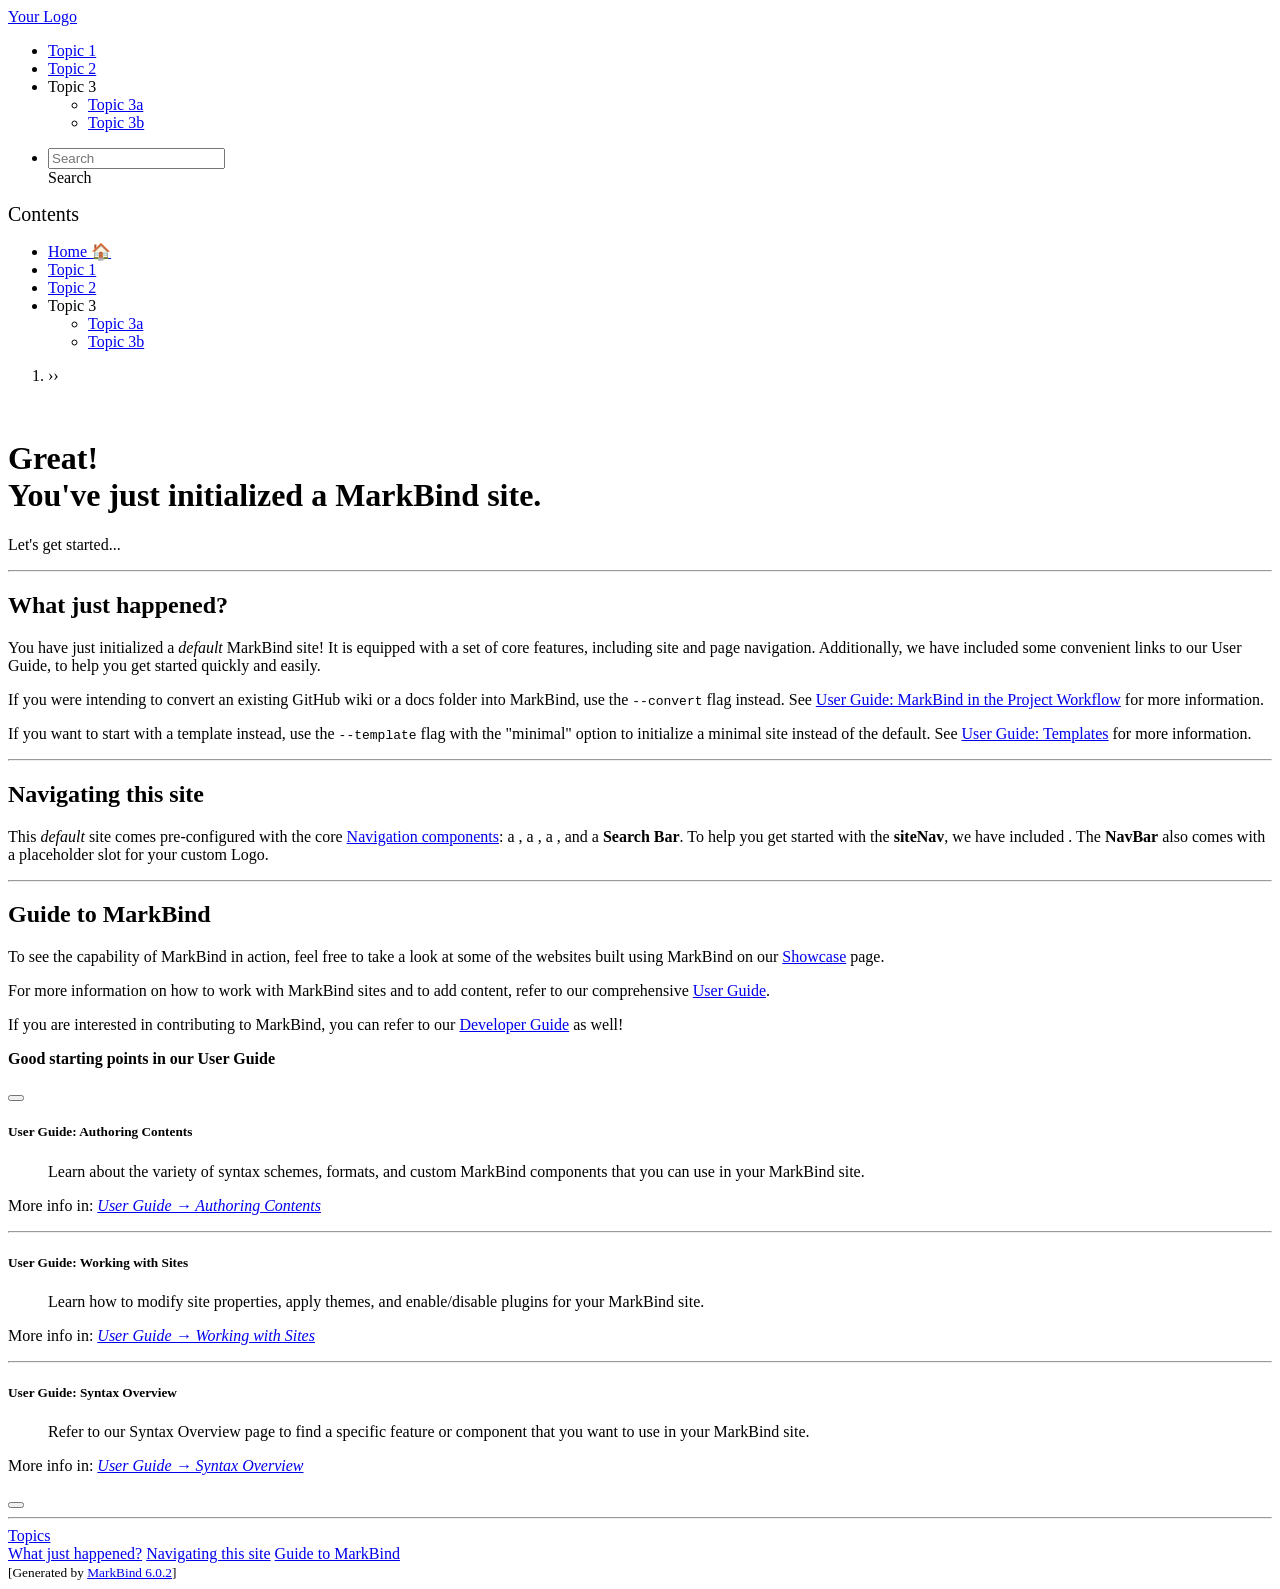
==== index.html @ 04b75c18 "deploy: e89b0d0de9b109790d61ea509da270333fc0ad76" ====
<!DOCTYPE html>
<html>
<head>
    <meta charset="utf-8">
    <meta http-equiv="X-UA-Compatible" content="IE=edge">
    <meta name="generator" content="MarkBind 6.0.2">
    <meta name="viewport" content="width=device-width, initial-scale=1"><title>Home Page</title> <link rel="stylesheet" href="/CS3227-2610-MP2/markbind/css/bootstrap.min.css"> <link rel="stylesheet" href="/CS3227-2610-MP2/markbind/fontawesome/css/all.min.css"> <link rel="stylesheet" href="/CS3227-2610-MP2/markbind/glyphicons/css/bootstrap-glyphicons.min.css"><link rel="stylesheet" href="/CS3227-2610-MP2/markbind/css/codeblock-dark.min.css"><link rel="stylesheet" href="/CS3227-2610-MP2/markbind/css/markbind.min.css"><link rel="stylesheet" href="/CS3227-2610-MP2/plugins/markbind-plugin-anchors/markbind-plugin-anchors.css"><link rel="stylesheet" href="/CS3227-2610-MP2/plugins/markbind-plugin-tree/markbind-plugin-tree.css">
    
  <link rel="stylesheet" href="/CS3227-2610-MP2/stylesheets/main.css">
</head>
<script>
  const baseUrl = '/CS3227-2610-MP2'
</script>
<body  data-bs-spy="scroll" data-bs-target="#mb-page-nav" data-bs-offset="100" >
<div id="app"><!--[--><header sticky><div data-v-2dc82f13><nav class="navbar navbar-expand-md d-print-none navbar-dark bg-dark" data-v-2dc82f13><div class="container-fluid" data-v-2dc82f13><div class="navbar-left" data-v-2dc82f13><!--[--><a href="/CS3227-2610-MP2/index.html" title="Home" class="navbar-brand">Your Logo</a><!--]--></div><div class="navbar-default" data-v-2dc82f13><ul class="navbar-nav me-auto mt-2 mt-lg-0" data-v-2dc82f13><!--[--> <li><a href="/CS3227-2610-MP2/contents/topic1.html" class="nav-link">Topic 1</a></li> <li><a href="/CS3227-2610-MP2/contents/topic2.html" class="nav-link">Topic 2</a></li> <li class="dropdown nav-link" data-v-154e37d3><!--[--><a role="button" class="dropdown-toggle nav-link" data-bs-toggle="dropdown" data-v-154e37d3><!--[-->Topic 3<!--]--><span data-v-154e37d3></span></a><!--]--><!--[--><ul class="dropdown-menu" data-v-154e37d3><!--[--> <li><a href="/CS3227-2610-MP2/contents/topic3a.html" class="dropdown-item">Topic 3a</a></li> <li><a href="/CS3227-2610-MP2/contents/topic3b.html" class="dropdown-item">Topic 3b</a></li><!--]--></ul><!--]--></li> <!--]--></ul></div><ul class="navbar-nav navbar-right" data-v-2dc82f13><!--[--><li><form class="navbar-form"><div style="position:relative;" class="dropdown" data-v-00e26d0a><!--[--><input value="" data-bs-toggle="dropdown" type="text" class="form-control" placeholder="Search" autocomplete="off" data-v-00e26d0a><div class="form-control placeholder-div-hidden" data-v-00e26d0a>Search</div><!--]--><ul class="dropdown-menu search-dropdown-menu dropdown-menu-hidden dropdown-menu-end" data-v-00e26d0a><!--[--><!--]--></ul></div></form></li><!--]--></ul></div></nav><div style="display:none;" class="lower-navbar-container" data-v-2dc82f13><!--[--><!----><!----><!--]--></div></div></header> <div id="flex-body"><nav id="site-nav" data-v-6b1b63d2><!--[--><div class="site-nav-top"><div class="fw-bold mb-2" style="font-size:1.25rem;">Contents</div></div> <div class="nav-component slim-scroll"><div class="site-nav-root"><!--[--><ul class="site-nav-list site-nav-list-root" data-v-6b1b63d2><!--[--><li><div class="site-nav-default-list-item site-nav-list-item-0" onclick="handleSiteNavClick(this)"><a href="/CS3227-2610-MP2/index.html">Home 🏠</a></div></li> <li><div class="site-nav-default-list-item site-nav-list-item-0" onclick="handleSiteNavClick(this)"><a href="/CS3227-2610-MP2/contents/topic1.html">Topic 1</a></div></li> <li><div class="site-nav-default-list-item site-nav-list-item-0" onclick="handleSiteNavClick(this)"><a href="/CS3227-2610-MP2/contents/topic2.html">Topic 2</a></div></li> <li><div class="site-nav-default-list-item site-nav-list-item-0" onclick="handleSiteNavClick(this)">Topic 3 

<div class="site-nav-dropdown-btn-container"><i class="site-nav-dropdown-btn-icon site-nav-rotate-icon" onclick="handleSiteNavClick(this.parentNode.parentNode, false); event.stopPropagation();"><span class="glyphicon glyphicon-menu-down" aria-hidden="true"></span></i></div></div><ul class="site-nav-dropdown-container site-nav-dropdown-container-open site-nav-list"><li><div class="site-nav-default-list-item site-nav-list-item-1" onclick="handleSiteNavClick(this)"><a href="/CS3227-2610-MP2/contents/topic3a.html">Topic 3a</a></div></li> <li><div class="site-nav-default-list-item site-nav-list-item-1" onclick="handleSiteNavClick(this)"><a href="/CS3227-2610-MP2/contents/topic3b.html">Topic 3b</a></div></li></ul></li><!--]--><!--v-if--></ul><!--]--></div></div><!--]--><!--v-if--></nav> <div id="content-wrapper"><div data-v-ef898034><nav aria-label="breadcrumb" class="breadcrumb-divider" data-v-ef898034><ol class="breadcrumb" data-v-ef898034><li class="notlink breadcrumb-marker" data-v-ef898034> ››   </li><!--[--><!--]--></ol></nav></div> <br> <div class="bg-primary text-white px-2 py-5 mb-4"><div class="container"><h1 class="display-5 no-index" id="great-you-ve-just-initialized-a-markbind-site">Great!<br>You&#39;ve just initialized a MarkBind site.<a class="fa fa-anchor" href="#great-you-ve-just-initialized-a-markbind-site" onclick="event.stopPropagation()"></a></h1> <p class="lead">Let&#39;s get started...</p></div></div> <hr> <h2 id="what-just-happened">What just happened?<a class="fa fa-anchor" href="#what-just-happened" onclick="event.stopPropagation()"></a></h2> <p>You have just initialized a <em>default</em> MarkBind site! It is equipped with a set of core features, including site and page navigation. Additionally, we have included some convenient links to our User Guide, to help you get started quickly and easily.</p> <div class="alert box-container alert-success" style="" data-v-19514615><!--Icon and vertical divider for seamless header box--><!----><div class="header-and-body" data-v-19514615><!-- Header wrapper, not rendered if there is no header attribute --><!----><!-- Body wrapper --><div class="box-body-wrapper" data-v-19514615><!-- icon on the left, not shown if there is a header --><div class="icon-wrapper" style="" data-v-19514615><!--[--><i class="fas fa-lightbulb" data-v-19514615></i><!--]--></div><!-- Icon -- content divider for seamless boxes without the header attribute --><!----><!-- Content wrapper --><div class="contents" style="" data-v-19514615><!--[--><p>If you were intending to convert an existing GitHub wiki or a docs folder into MarkBind, use the <code class="hljs inline no-lang">--convert</code> flag instead. See <a href="https://markbind.org/userGuide/markBindInTheProjectWorkflow.html#converting-existing-project-documentation-wiki" target="_blank">User Guide: MarkBind in the Project Workflow</a> for more information.</p> <p>If you want to start with a <span class="trigger" data-mb-component-type="tooltip" tabindex="0"><!----><!-- do not delete this comment, it is for the stray space issue (#2419)
 --><!----></span> template instead, use the <code class="hljs inline no-lang">--template</code> flag with the &quot;minimal&quot; option to initialize a minimal site instead of the default. See <a href="https://markbind.org/userGuide/templates.html" target="_blank">User Guide: Templates</a> for more information.</p><!--]--></div><!-- dismiss button on the right, not shown if there is a header --><!----></div></div></div> <hr> <h2 id="navigating-this-site">Navigating this site<a class="fa fa-anchor" href="#navigating-this-site" onclick="event.stopPropagation()"></a></h2> <p>This <em>default</em> site comes pre-configured with the core <a href="https://markbind.org/userGuide/components/navigation.html#navigation-components" target="_blank">Navigation components</a>: a <span class="trigger" data-mb-component-type="tooltip" tabindex="0"><!----><!-- do not delete this comment, it is for the stray space issue (#2419)
 --><!----></span>, a <span class="trigger" data-mb-component-type="tooltip" tabindex="0"><!----><!-- do not delete this comment, it is for the stray space issue (#2419)
 --><!----></span>, a <span class="trigger" data-mb-component-type="tooltip" tabindex="0"><!----><!-- do not delete this comment, it is for the stray space issue (#2419)
 --><!----></span>, and a <strong>Search Bar</strong>. To help you get started with the <strong>siteNav</strong>, we have included <span class="trigger" data-mb-component-type="tooltip" tabindex="0"><!----><!-- do not delete this comment, it is for the stray space issue (#2419)
 --><!----></span>. The <strong>NavBar</strong> also comes with a placeholder slot for your custom Logo.</p> <hr> <h2 id="guide-to-markbind">Guide to MarkBind<a class="fa fa-anchor" href="#guide-to-markbind" onclick="event.stopPropagation()"></a></h2> <p>To see the capability of MarkBind in action, feel free to take a look at some of the websites built using MarkBind on our <a href="https://markbind.org/showcase.html" target="_blank">Showcase</a> page.</p> <p>For more information on how to work with MarkBind sites and to add content, refer to our comprehensive <a href="https://markbind.org/userGuide/gettingStarted.html" target="_blank">User Guide</a>.</p> <div class="alert box-container alert-info" style="" data-v-19514615><!--Icon and vertical divider for seamless header box--><!----><div class="header-and-body" data-v-19514615><!-- Header wrapper, not rendered if there is no header attribute --><!----><!-- Body wrapper --><div class="box-body-wrapper" data-v-19514615><!-- icon on the left, not shown if there is a header --><div class="icon-wrapper" style="" data-v-19514615><!--[--><i class="fas fa-info" data-v-19514615></i><!--]--></div><!-- Icon -- content divider for seamless boxes without the header attribute --><!----><!-- Content wrapper --><div class="contents" style="" data-v-19514615><!--[--><p>If you are interested in contributing to MarkBind, you can refer to our <a href="https://markbind.org/devdocs/devGuide/devGuide.html" target="_blank">Developer Guide</a> as well!</p><!--]--></div><!-- dismiss button on the right, not shown if there is a header --><!----></div></div></div> <div class="card-container" data-v-4484e25a><div class="card expandable-card" data-v-4484e25a><div class="card-header header-toggle bg-light" data-v-4484e25a><div class="caret-wrapper" data-v-4484e25a><!----></div><div class="header-wrapper card-title bg-light" data-v-4484e25a><!--[--><!--[--><p><strong>Good starting points in our User Guide</strong></p><!--]--><!--]--></div><div class="button-wrapper" data-v-4484e25a><!--[--><button type="button" class="collapse-button btn btn-outline-secondary" style="" data-v-4484e25a><span class="collapse-icon glyphicon glyphicon-menu-down opened" aria-hidden="true"></span></button><button style="display:none;" type="button" class="btn-outline-secondary close-button btn" data-v-4484e25a><span class="glyphicon glyphicon-remove" aria-hidden="true" data-v-4484e25a></span></button><button style="display:none;" type="button" class="btn-outline-secondary popup-button btn" data-v-4484e25a><span class="glyphicon glyphicon-new-window" aria-hidden="true" data-v-4484e25a></span></button><!--]--></div></div><div class="card-collapse" data-v-4484e25a><div class="card-body" data-v-4484e25a><!--[--><!--[--> <h5 id="user-guide-authoring-contents"><strong>User Guide: Authoring Contents</strong><a class="fa fa-anchor" href="#user-guide-authoring-contents" onclick="event.stopPropagation()"></a></h5> <blockquote><p>Learn about the variety of syntax schemes, formats, and custom MarkBind components that you can use in your MarkBind site.</p></blockquote> <p>More info in: <em><a href="https://markbind.org/userGuide/authoringContents.html" target="_blank">User Guide → Authoring Contents</a></em></p> <hr> <h5 id="user-guide-working-with-sites"><strong>User Guide: Working with Sites</strong><a class="fa fa-anchor" href="#user-guide-working-with-sites" onclick="event.stopPropagation()"></a></h5> <blockquote><p>Learn how to modify site properties, apply themes, and enable/disable plugins for your MarkBind site.</p></blockquote> <p>More info in: <em><a href="https://markbind.org/userGuide/workingWithSites.html" target="_blank">User Guide → Working with Sites</a></em></p> <hr> <h5 id="user-guide-syntax-overview"><strong>User Guide: Syntax Overview</strong><a class="fa fa-anchor" href="#user-guide-syntax-overview" onclick="event.stopPropagation()"></a></h5> <blockquote><p>Refer to our Syntax Overview page to find a specific feature or component that you want to use in your MarkBind site.</p></blockquote> <p>More info in: <em><a href="https://markbind.org/userGuide/markBindSyntaxOverview.html" target="_blank">User Guide → Syntax Overview</a></em></p><!--]--><!--]--><!----><div class="bottom-button-wrapper" data-v-4484e25a><button type="button" class="collapse-button btn btn-outline-secondary" style="" data-v-4484e25a><span class="collapse-icon glyphicon glyphicon-menu-down opened" aria-hidden="true"></span></button></div></div><hr style="display:none;" data-v-4484e25a></div><!----></div></div> <hr></div> <nav id="page-nav" data-v-6b1b63d2><!--[--><div class="nav-component slim-scroll"><a class="navbar-brand page-nav-title" href="#">Topics</a> <nav id="mb-page-nav" class="nav nav-pills flex-column my-0 small no-flex-wrap" data-v-6b1b63d2><!--[--><a class="nav-link py-1" href="#what-just-happened">What just happened?‎</a> <a class="nav-link py-1" href="#navigating-this-site">Navigating this site‎</a> <a class="nav-link py-1" href="#guide-to-markbind">Guide to MarkBind‎</a><!--]--><!--v-if--></nav></div><!--]--><!--v-if--></nav> <div class="scroll-top-button fa-lg d-print-none" style="display:none;bottom:2%;right:2%;position:fixed;" aria-hidden="true"><!--[--><i class="fas fa-arrow-circle-up"></i><!--]--></div></div> <footer><div class="text-center"><small>[Generated by <a href="https://markbind.org/">MarkBind 6.0.2</a>]</small></div></footer><!--]--></div>
</body><script src="/CS3227-2610-MP2/markbind/js/bootstrap-utility.min.js"></script>
<script src="/CS3227-2610-MP2/markbind/js/polyfill.min.js"></script>
<script src="/CS3227-2610-MP2/markbind/js/vue.global.prod.min.js"></script>
<script src="/CS3227-2610-MP2/markbind/js/markbind.min.js"></script>
<script src="index.page-vue-render.js"></script>
<script>
  MarkBind.setupWithSearch()
</script>
</html>
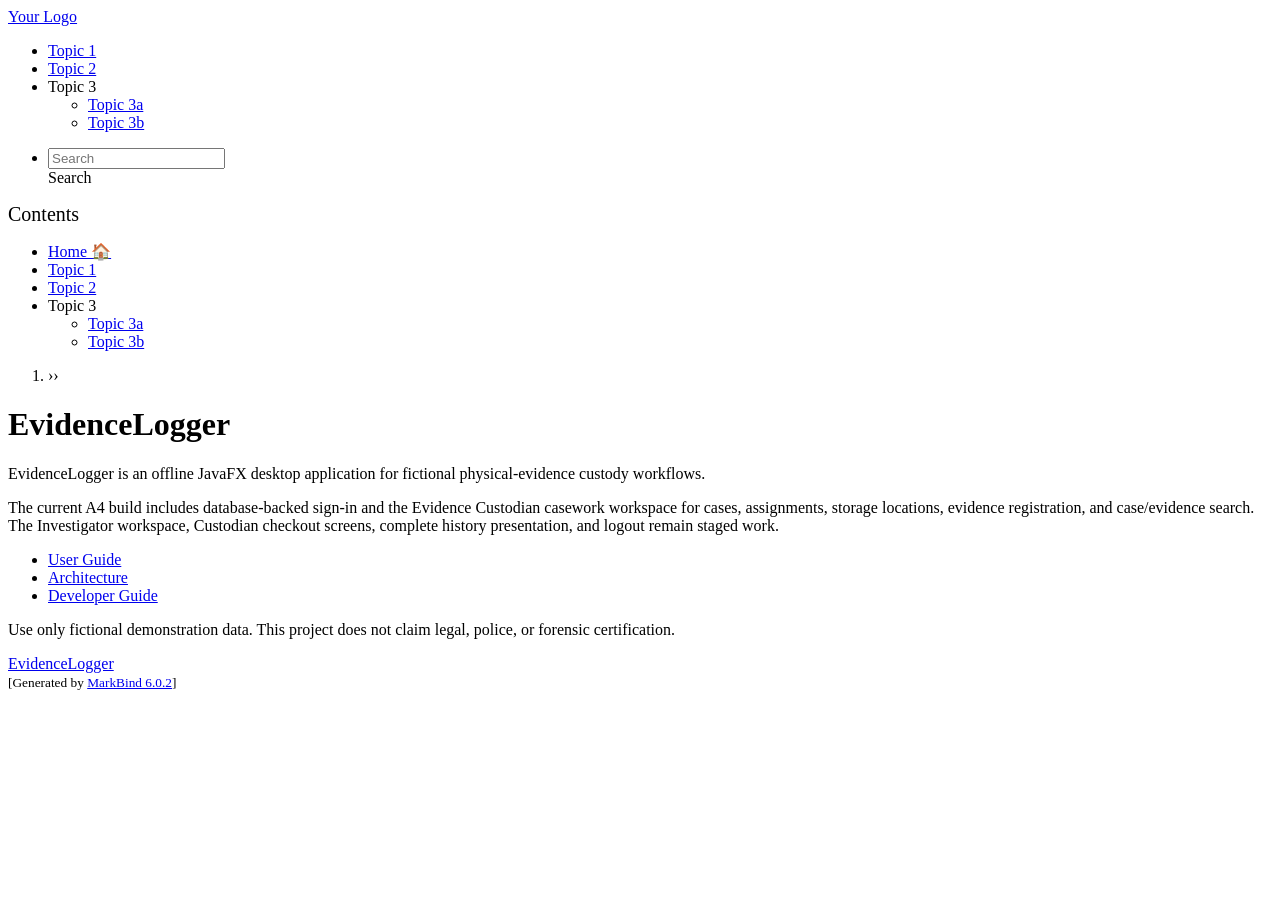
==== commit 5b2cc430: "deploy: 8e532537d941a5164fd61566d2c1431844782037" ====
--- a/index.html
+++ b/index.html
@@ -4,7 +4,7 @@
     <meta charset="utf-8">
     <meta http-equiv="X-UA-Compatible" content="IE=edge">
     <meta name="generator" content="MarkBind 6.0.2">
-    <meta name="viewport" content="width=device-width, initial-scale=1"><title>Home Page</title> <link rel="stylesheet" href="/CS3227-2610-MP2/markbind/css/bootstrap.min.css"> <link rel="stylesheet" href="/CS3227-2610-MP2/markbind/fontawesome/css/all.min.css"> <link rel="stylesheet" href="/CS3227-2610-MP2/markbind/glyphicons/css/bootstrap-glyphicons.min.css"><link rel="stylesheet" href="/CS3227-2610-MP2/markbind/css/codeblock-dark.min.css"><link rel="stylesheet" href="/CS3227-2610-MP2/markbind/css/markbind.min.css"><link rel="stylesheet" href="/CS3227-2610-MP2/plugins/markbind-plugin-anchors/markbind-plugin-anchors.css"><link rel="stylesheet" href="/CS3227-2610-MP2/plugins/markbind-plugin-tree/markbind-plugin-tree.css">
+    <meta name="viewport" content="width=device-width, initial-scale=1"><title>EvidenceLogger</title> <link rel="stylesheet" href="/CS3227-2610-MP2/markbind/css/bootstrap.min.css"> <link rel="stylesheet" href="/CS3227-2610-MP2/markbind/fontawesome/css/all.min.css"> <link rel="stylesheet" href="/CS3227-2610-MP2/markbind/glyphicons/css/bootstrap-glyphicons.min.css"><link rel="stylesheet" href="/CS3227-2610-MP2/markbind/css/codeblock-dark.min.css"><link rel="stylesheet" href="/CS3227-2610-MP2/markbind/css/markbind.min.css"><link rel="stylesheet" href="/CS3227-2610-MP2/plugins/markbind-plugin-anchors/markbind-plugin-anchors.css"><link rel="stylesheet" href="/CS3227-2610-MP2/plugins/markbind-plugin-tree/markbind-plugin-tree.css">
     
   <link rel="stylesheet" href="/CS3227-2610-MP2/stylesheets/main.css">
 </head>
@@ -14,12 +14,12 @@
 <body  data-bs-spy="scroll" data-bs-target="#mb-page-nav" data-bs-offset="100" >
 <div id="app"><!--[--><header sticky><div data-v-2dc82f13><nav class="navbar navbar-expand-md d-print-none navbar-dark bg-dark" data-v-2dc82f13><div class="container-fluid" data-v-2dc82f13><div class="navbar-left" data-v-2dc82f13><!--[--><a href="/CS3227-2610-MP2/index.html" title="Home" class="navbar-brand">Your Logo</a><!--]--></div><div class="navbar-default" data-v-2dc82f13><ul class="navbar-nav me-auto mt-2 mt-lg-0" data-v-2dc82f13><!--[--> <li><a href="/CS3227-2610-MP2/contents/topic1.html" class="nav-link">Topic 1</a></li> <li><a href="/CS3227-2610-MP2/contents/topic2.html" class="nav-link">Topic 2</a></li> <li class="dropdown nav-link" data-v-154e37d3><!--[--><a role="button" class="dropdown-toggle nav-link" data-bs-toggle="dropdown" data-v-154e37d3><!--[-->Topic 3<!--]--><span data-v-154e37d3></span></a><!--]--><!--[--><ul class="dropdown-menu" data-v-154e37d3><!--[--> <li><a href="/CS3227-2610-MP2/contents/topic3a.html" class="dropdown-item">Topic 3a</a></li> <li><a href="/CS3227-2610-MP2/contents/topic3b.html" class="dropdown-item">Topic 3b</a></li><!--]--></ul><!--]--></li> <!--]--></ul></div><ul class="navbar-nav navbar-right" data-v-2dc82f13><!--[--><li><form class="navbar-form"><div style="position:relative;" class="dropdown" data-v-00e26d0a><!--[--><input value="" data-bs-toggle="dropdown" type="text" class="form-control" placeholder="Search" autocomplete="off" data-v-00e26d0a><div class="form-control placeholder-div-hidden" data-v-00e26d0a>Search</div><!--]--><ul class="dropdown-menu search-dropdown-menu dropdown-menu-hidden dropdown-menu-end" data-v-00e26d0a><!--[--><!--]--></ul></div></form></li><!--]--></ul></div></nav><div style="display:none;" class="lower-navbar-container" data-v-2dc82f13><!--[--><!----><!----><!--]--></div></div></header> <div id="flex-body"><nav id="site-nav" data-v-6b1b63d2><!--[--><div class="site-nav-top"><div class="fw-bold mb-2" style="font-size:1.25rem;">Contents</div></div> <div class="nav-component slim-scroll"><div class="site-nav-root"><!--[--><ul class="site-nav-list site-nav-list-root" data-v-6b1b63d2><!--[--><li><div class="site-nav-default-list-item site-nav-list-item-0" onclick="handleSiteNavClick(this)"><a href="/CS3227-2610-MP2/index.html">Home 🏠</a></div></li> <li><div class="site-nav-default-list-item site-nav-list-item-0" onclick="handleSiteNavClick(this)"><a href="/CS3227-2610-MP2/contents/topic1.html">Topic 1</a></div></li> <li><div class="site-nav-default-list-item site-nav-list-item-0" onclick="handleSiteNavClick(this)"><a href="/CS3227-2610-MP2/contents/topic2.html">Topic 2</a></div></li> <li><div class="site-nav-default-list-item site-nav-list-item-0" onclick="handleSiteNavClick(this)">Topic 3 
 
-<div class="site-nav-dropdown-btn-container"><i class="site-nav-dropdown-btn-icon site-nav-rotate-icon" onclick="handleSiteNavClick(this.parentNode.parentNode, false); event.stopPropagation();"><span class="glyphicon glyphicon-menu-down" aria-hidden="true"></span></i></div></div><ul class="site-nav-dropdown-container site-nav-dropdown-container-open site-nav-list"><li><div class="site-nav-default-list-item site-nav-list-item-1" onclick="handleSiteNavClick(this)"><a href="/CS3227-2610-MP2/contents/topic3a.html">Topic 3a</a></div></li> <li><div class="site-nav-default-list-item site-nav-list-item-1" onclick="handleSiteNavClick(this)"><a href="/CS3227-2610-MP2/contents/topic3b.html">Topic 3b</a></div></li></ul></li><!--]--><!--v-if--></ul><!--]--></div></div><!--]--><!--v-if--></nav> <div id="content-wrapper"><div data-v-ef898034><nav aria-label="breadcrumb" class="breadcrumb-divider" data-v-ef898034><ol class="breadcrumb" data-v-ef898034><li class="notlink breadcrumb-marker" data-v-ef898034> ››   </li><!--[--><!--]--></ol></nav></div> <br> <div class="bg-primary text-white px-2 py-5 mb-4"><div class="container"><h1 class="display-5 no-index" id="great-you-ve-just-initialized-a-markbind-site">Great!<br>You&#39;ve just initialized a MarkBind site.<a class="fa fa-anchor" href="#great-you-ve-just-initialized-a-markbind-site" onclick="event.stopPropagation()"></a></h1> <p class="lead">Let&#39;s get started...</p></div></div> <hr> <h2 id="what-just-happened">What just happened?<a class="fa fa-anchor" href="#what-just-happened" onclick="event.stopPropagation()"></a></h2> <p>You have just initialized a <em>default</em> MarkBind site! It is equipped with a set of core features, including site and page navigation. Additionally, we have included some convenient links to our User Guide, to help you get started quickly and easily.</p> <div class="alert box-container alert-success" style="" data-v-19514615><!--Icon and vertical divider for seamless header box--><!----><div class="header-and-body" data-v-19514615><!-- Header wrapper, not rendered if there is no header attribute --><!----><!-- Body wrapper --><div class="box-body-wrapper" data-v-19514615><!-- icon on the left, not shown if there is a header --><div class="icon-wrapper" style="" data-v-19514615><!--[--><i class="fas fa-lightbulb" data-v-19514615></i><!--]--></div><!-- Icon -- content divider for seamless boxes without the header attribute --><!----><!-- Content wrapper --><div class="contents" style="" data-v-19514615><!--[--><p>If you were intending to convert an existing GitHub wiki or a docs folder into MarkBind, use the <code class="hljs inline no-lang">--convert</code> flag instead. See <a href="https://markbind.org/userGuide/markBindInTheProjectWorkflow.html#converting-existing-project-documentation-wiki" target="_blank">User Guide: MarkBind in the Project Workflow</a> for more information.</p> <p>If you want to start with a <span class="trigger" data-mb-component-type="tooltip" tabindex="0"><!----><!-- do not delete this comment, it is for the stray space issue (#2419)
- --><!----></span> template instead, use the <code class="hljs inline no-lang">--template</code> flag with the &quot;minimal&quot; option to initialize a minimal site instead of the default. See <a href="https://markbind.org/userGuide/templates.html" target="_blank">User Guide: Templates</a> for more information.</p><!--]--></div><!-- dismiss button on the right, not shown if there is a header --><!----></div></div></div> <hr> <h2 id="navigating-this-site">Navigating this site<a class="fa fa-anchor" href="#navigating-this-site" onclick="event.stopPropagation()"></a></h2> <p>This <em>default</em> site comes pre-configured with the core <a href="https://markbind.org/userGuide/components/navigation.html#navigation-components" target="_blank">Navigation components</a>: a <span class="trigger" data-mb-component-type="tooltip" tabindex="0"><!----><!-- do not delete this comment, it is for the stray space issue (#2419)
- --><!----></span>, a <span class="trigger" data-mb-component-type="tooltip" tabindex="0"><!----><!-- do not delete this comment, it is for the stray space issue (#2419)
- --><!----></span>, a <span class="trigger" data-mb-component-type="tooltip" tabindex="0"><!----><!-- do not delete this comment, it is for the stray space issue (#2419)
- --><!----></span>, and a <strong>Search Bar</strong>. To help you get started with the <strong>siteNav</strong>, we have included <span class="trigger" data-mb-component-type="tooltip" tabindex="0"><!----><!-- do not delete this comment, it is for the stray space issue (#2419)
- --><!----></span>. The <strong>NavBar</strong> also comes with a placeholder slot for your custom Logo.</p> <hr> <h2 id="guide-to-markbind">Guide to MarkBind<a class="fa fa-anchor" href="#guide-to-markbind" onclick="event.stopPropagation()"></a></h2> <p>To see the capability of MarkBind in action, feel free to take a look at some of the websites built using MarkBind on our <a href="https://markbind.org/showcase.html" target="_blank">Showcase</a> page.</p> <p>For more information on how to work with MarkBind sites and to add content, refer to our comprehensive <a href="https://markbind.org/userGuide/gettingStarted.html" target="_blank">User Guide</a>.</p> <div class="alert box-container alert-info" style="" data-v-19514615><!--Icon and vertical divider for seamless header box--><!----><div class="header-and-body" data-v-19514615><!-- Header wrapper, not rendered if there is no header attribute --><!----><!-- Body wrapper --><div class="box-body-wrapper" data-v-19514615><!-- icon on the left, not shown if there is a header --><div class="icon-wrapper" style="" data-v-19514615><!--[--><i class="fas fa-info" data-v-19514615></i><!--]--></div><!-- Icon -- content divider for seamless boxes without the header attribute --><!----><!-- Content wrapper --><div class="contents" style="" data-v-19514615><!--[--><p>If you are interested in contributing to MarkBind, you can refer to our <a href="https://markbind.org/devdocs/devGuide/devGuide.html" target="_blank">Developer Guide</a> as well!</p><!--]--></div><!-- dismiss button on the right, not shown if there is a header --><!----></div></div></div> <div class="card-container" data-v-4484e25a><div class="card expandable-card" data-v-4484e25a><div class="card-header header-toggle bg-light" data-v-4484e25a><div class="caret-wrapper" data-v-4484e25a><!----></div><div class="header-wrapper card-title bg-light" data-v-4484e25a><!--[--><!--[--><p><strong>Good starting points in our User Guide</strong></p><!--]--><!--]--></div><div class="button-wrapper" data-v-4484e25a><!--[--><button type="button" class="collapse-button btn btn-outline-secondary" style="" data-v-4484e25a><span class="collapse-icon glyphicon glyphicon-menu-down opened" aria-hidden="true"></span></button><button style="display:none;" type="button" class="btn-outline-secondary close-button btn" data-v-4484e25a><span class="glyphicon glyphicon-remove" aria-hidden="true" data-v-4484e25a></span></button><button style="display:none;" type="button" class="btn-outline-secondary popup-button btn" data-v-4484e25a><span class="glyphicon glyphicon-new-window" aria-hidden="true" data-v-4484e25a></span></button><!--]--></div></div><div class="card-collapse" data-v-4484e25a><div class="card-body" data-v-4484e25a><!--[--><!--[--> <h5 id="user-guide-authoring-contents"><strong>User Guide: Authoring Contents</strong><a class="fa fa-anchor" href="#user-guide-authoring-contents" onclick="event.stopPropagation()"></a></h5> <blockquote><p>Learn about the variety of syntax schemes, formats, and custom MarkBind components that you can use in your MarkBind site.</p></blockquote> <p>More info in: <em><a href="https://markbind.org/userGuide/authoringContents.html" target="_blank">User Guide → Authoring Contents</a></em></p> <hr> <h5 id="user-guide-working-with-sites"><strong>User Guide: Working with Sites</strong><a class="fa fa-anchor" href="#user-guide-working-with-sites" onclick="event.stopPropagation()"></a></h5> <blockquote><p>Learn how to modify site properties, apply themes, and enable/disable plugins for your MarkBind site.</p></blockquote> <p>More info in: <em><a href="https://markbind.org/userGuide/workingWithSites.html" target="_blank">User Guide → Working with Sites</a></em></p> <hr> <h5 id="user-guide-syntax-overview"><strong>User Guide: Syntax Overview</strong><a class="fa fa-anchor" href="#user-guide-syntax-overview" onclick="event.stopPropagation()"></a></h5> <blockquote><p>Refer to our Syntax Overview page to find a specific feature or component that you want to use in your MarkBind site.</p></blockquote> <p>More info in: <em><a href="https://markbind.org/userGuide/markBindSyntaxOverview.html" target="_blank">User Guide → Syntax Overview</a></em></p><!--]--><!--]--><!----><div class="bottom-button-wrapper" data-v-4484e25a><button type="button" class="collapse-button btn btn-outline-secondary" style="" data-v-4484e25a><span class="collapse-icon glyphicon glyphicon-menu-down opened" aria-hidden="true"></span></button></div></div><hr style="display:none;" data-v-4484e25a></div><!----></div></div> <hr></div> <nav id="page-nav" data-v-6b1b63d2><!--[--><div class="nav-component slim-scroll"><a class="navbar-brand page-nav-title" href="#">Topics</a> <nav id="mb-page-nav" class="nav nav-pills flex-column my-0 small no-flex-wrap" data-v-6b1b63d2><!--[--><a class="nav-link py-1" href="#what-just-happened">What just happened?‎</a> <a class="nav-link py-1" href="#navigating-this-site">Navigating this site‎</a> <a class="nav-link py-1" href="#guide-to-markbind">Guide to MarkBind‎</a><!--]--><!--v-if--></nav></div><!--]--><!--v-if--></nav> <div class="scroll-top-button fa-lg d-print-none" style="display:none;bottom:2%;right:2%;position:fixed;" aria-hidden="true"><!--[--><i class="fas fa-arrow-circle-up"></i><!--]--></div></div> <footer><div class="text-center"><small>[Generated by <a href="https://markbind.org/">MarkBind 6.0.2</a>]</small></div></footer><!--]--></div>
+<div class="site-nav-dropdown-btn-container"><i class="site-nav-dropdown-btn-icon site-nav-rotate-icon" onclick="handleSiteNavClick(this.parentNode.parentNode, false); event.stopPropagation();"><span class="glyphicon glyphicon-menu-down" aria-hidden="true"></span></i></div></div><ul class="site-nav-dropdown-container site-nav-dropdown-container-open site-nav-list"><li><div class="site-nav-default-list-item site-nav-list-item-1" onclick="handleSiteNavClick(this)"><a href="/CS3227-2610-MP2/contents/topic3a.html">Topic 3a</a></div></li> <li><div class="site-nav-default-list-item site-nav-list-item-1" onclick="handleSiteNavClick(this)"><a href="/CS3227-2610-MP2/contents/topic3b.html">Topic 3b</a></div></li></ul></li><!--]--><!--v-if--></ul><!--]--></div></div><!--]--><!--v-if--></nav> <div id="content-wrapper"><div data-v-ef898034><nav aria-label="breadcrumb" class="breadcrumb-divider" data-v-ef898034><ol class="breadcrumb" data-v-ef898034><li class="notlink breadcrumb-marker" data-v-ef898034> ››   </li><!--[--><!--]--></ol></nav></div> <h1 id="evidencelogger">EvidenceLogger<a class="fa fa-anchor" href="#evidencelogger" onclick="event.stopPropagation()"></a></h1> <p>EvidenceLogger is an offline JavaFX desktop application for fictional physical-evidence custody
+workflows.</p> <p>The current A4 build includes database-backed sign-in and the Evidence Custodian casework
+workspace for cases, assignments, storage locations, evidence registration, and case/evidence
+search. The Investigator workspace, Custodian checkout screens, complete history presentation,
+and logout remain staged work.</p> <ul><li><a href="/CS3227-2610-MP2/UserGuide.html">User Guide</a></li> <li><a href="/CS3227-2610-MP2/Architecture.html">Architecture</a></li> <li><a href="/CS3227-2610-MP2/DeveloperGuide.html">Developer Guide</a></li></ul> <p>Use only fictional demonstration data. This project does not claim legal, police, or forensic
+certification.</p></div> <nav id="page-nav" data-v-6b1b63d2><!--[--><div class="nav-component slim-scroll"><nav id="mb-page-nav" class="nav nav-pills flex-column my-0 small no-flex-wrap" data-v-6b1b63d2><!--[--><a class="nav-link py-1" href="#evidencelogger">EvidenceLogger‎</a><!--]--><!--v-if--></nav></div><!--]--><!--v-if--></nav> <div class="scroll-top-button fa-lg d-print-none" style="display:none;bottom:2%;right:2%;position:fixed;" aria-hidden="true"><!--[--><i class="fas fa-arrow-circle-up"></i><!--]--></div></div> <footer><div class="text-center"><small>[Generated by <a href="https://markbind.org/">MarkBind 6.0.2</a>]</small></div></footer><!--]--></div>
 </body><script src="/CS3227-2610-MP2/markbind/js/bootstrap-utility.min.js"></script>
 <script src="/CS3227-2610-MP2/markbind/js/polyfill.min.js"></script>
 <script src="/CS3227-2610-MP2/markbind/js/vue.global.prod.min.js"></script>
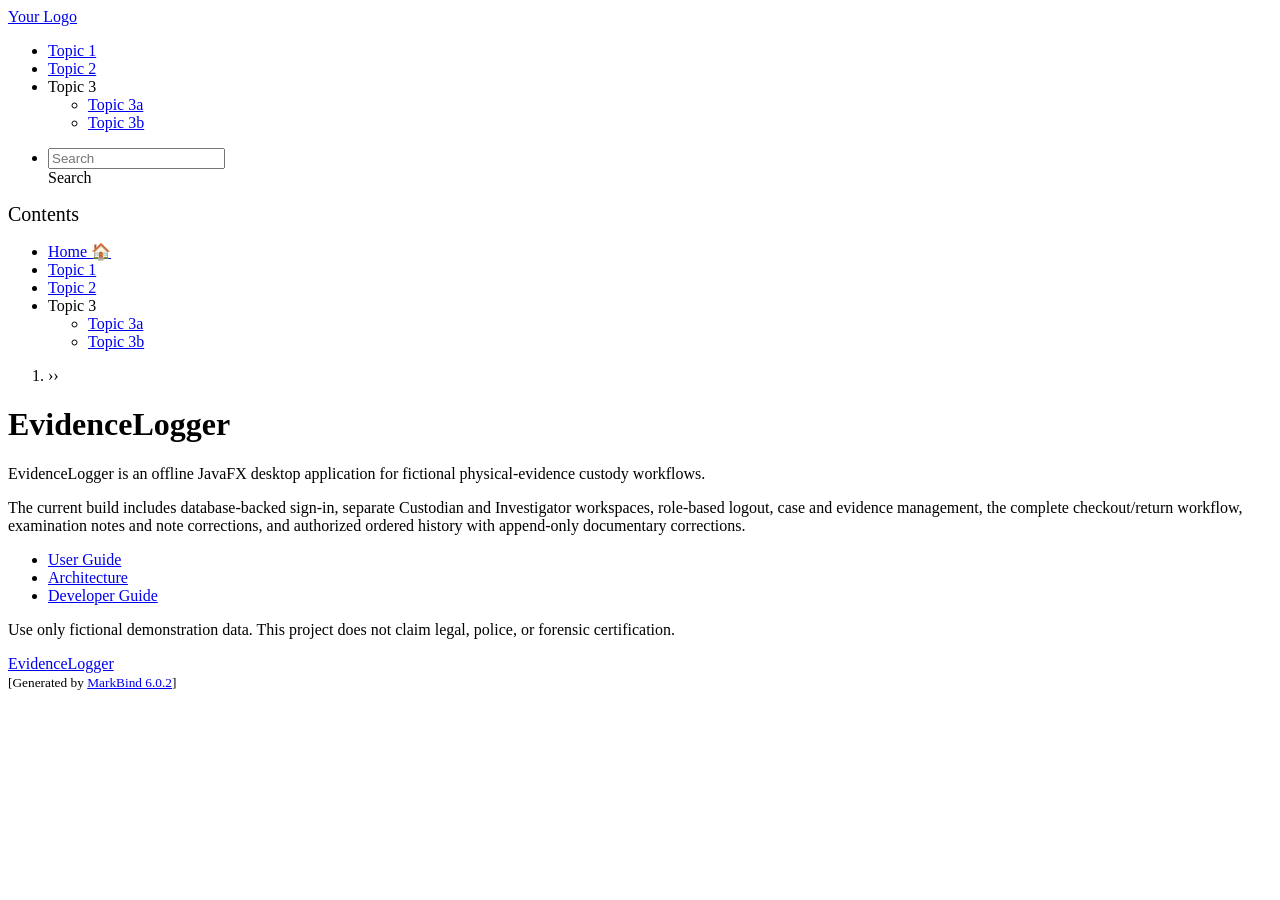
==== commit ea2b587a: "deploy: e635d17102b45119f560e95a72143c82c522da68" ====
--- a/index.html
+++ b/index.html
@@ -15,10 +15,10 @@
 <div id="app"><!--[--><header sticky><div data-v-2dc82f13><nav class="navbar navbar-expand-md d-print-none navbar-dark bg-dark" data-v-2dc82f13><div class="container-fluid" data-v-2dc82f13><div class="navbar-left" data-v-2dc82f13><!--[--><a href="/CS3227-2610-MP2/index.html" title="Home" class="navbar-brand">Your Logo</a><!--]--></div><div class="navbar-default" data-v-2dc82f13><ul class="navbar-nav me-auto mt-2 mt-lg-0" data-v-2dc82f13><!--[--> <li><a href="/CS3227-2610-MP2/contents/topic1.html" class="nav-link">Topic 1</a></li> <li><a href="/CS3227-2610-MP2/contents/topic2.html" class="nav-link">Topic 2</a></li> <li class="dropdown nav-link" data-v-154e37d3><!--[--><a role="button" class="dropdown-toggle nav-link" data-bs-toggle="dropdown" data-v-154e37d3><!--[-->Topic 3<!--]--><span data-v-154e37d3></span></a><!--]--><!--[--><ul class="dropdown-menu" data-v-154e37d3><!--[--> <li><a href="/CS3227-2610-MP2/contents/topic3a.html" class="dropdown-item">Topic 3a</a></li> <li><a href="/CS3227-2610-MP2/contents/topic3b.html" class="dropdown-item">Topic 3b</a></li><!--]--></ul><!--]--></li> <!--]--></ul></div><ul class="navbar-nav navbar-right" data-v-2dc82f13><!--[--><li><form class="navbar-form"><div style="position:relative;" class="dropdown" data-v-00e26d0a><!--[--><input value="" data-bs-toggle="dropdown" type="text" class="form-control" placeholder="Search" autocomplete="off" data-v-00e26d0a><div class="form-control placeholder-div-hidden" data-v-00e26d0a>Search</div><!--]--><ul class="dropdown-menu search-dropdown-menu dropdown-menu-hidden dropdown-menu-end" data-v-00e26d0a><!--[--><!--]--></ul></div></form></li><!--]--></ul></div></nav><div style="display:none;" class="lower-navbar-container" data-v-2dc82f13><!--[--><!----><!----><!--]--></div></div></header> <div id="flex-body"><nav id="site-nav" data-v-6b1b63d2><!--[--><div class="site-nav-top"><div class="fw-bold mb-2" style="font-size:1.25rem;">Contents</div></div> <div class="nav-component slim-scroll"><div class="site-nav-root"><!--[--><ul class="site-nav-list site-nav-list-root" data-v-6b1b63d2><!--[--><li><div class="site-nav-default-list-item site-nav-list-item-0" onclick="handleSiteNavClick(this)"><a href="/CS3227-2610-MP2/index.html">Home 🏠</a></div></li> <li><div class="site-nav-default-list-item site-nav-list-item-0" onclick="handleSiteNavClick(this)"><a href="/CS3227-2610-MP2/contents/topic1.html">Topic 1</a></div></li> <li><div class="site-nav-default-list-item site-nav-list-item-0" onclick="handleSiteNavClick(this)"><a href="/CS3227-2610-MP2/contents/topic2.html">Topic 2</a></div></li> <li><div class="site-nav-default-list-item site-nav-list-item-0" onclick="handleSiteNavClick(this)">Topic 3 
 
 <div class="site-nav-dropdown-btn-container"><i class="site-nav-dropdown-btn-icon site-nav-rotate-icon" onclick="handleSiteNavClick(this.parentNode.parentNode, false); event.stopPropagation();"><span class="glyphicon glyphicon-menu-down" aria-hidden="true"></span></i></div></div><ul class="site-nav-dropdown-container site-nav-dropdown-container-open site-nav-list"><li><div class="site-nav-default-list-item site-nav-list-item-1" onclick="handleSiteNavClick(this)"><a href="/CS3227-2610-MP2/contents/topic3a.html">Topic 3a</a></div></li> <li><div class="site-nav-default-list-item site-nav-list-item-1" onclick="handleSiteNavClick(this)"><a href="/CS3227-2610-MP2/contents/topic3b.html">Topic 3b</a></div></li></ul></li><!--]--><!--v-if--></ul><!--]--></div></div><!--]--><!--v-if--></nav> <div id="content-wrapper"><div data-v-ef898034><nav aria-label="breadcrumb" class="breadcrumb-divider" data-v-ef898034><ol class="breadcrumb" data-v-ef898034><li class="notlink breadcrumb-marker" data-v-ef898034> ››   </li><!--[--><!--]--></ol></nav></div> <h1 id="evidencelogger">EvidenceLogger<a class="fa fa-anchor" href="#evidencelogger" onclick="event.stopPropagation()"></a></h1> <p>EvidenceLogger is an offline JavaFX desktop application for fictional physical-evidence custody
-workflows.</p> <p>The current A4 build includes database-backed sign-in and the Evidence Custodian casework
-workspace for cases, assignments, storage locations, evidence registration, and case/evidence
-search. The Investigator workspace, Custodian checkout screens, complete history presentation,
-and logout remain staged work.</p> <ul><li><a href="/CS3227-2610-MP2/UserGuide.html">User Guide</a></li> <li><a href="/CS3227-2610-MP2/Architecture.html">Architecture</a></li> <li><a href="/CS3227-2610-MP2/DeveloperGuide.html">Developer Guide</a></li></ul> <p>Use only fictional demonstration data. This project does not claim legal, police, or forensic
+workflows.</p> <p>The current build includes database-backed sign-in, separate Custodian and Investigator workspaces,
+role-based logout, case and evidence management, the complete checkout/return workflow, examination
+notes and note corrections, and authorized ordered history with append-only documentary
+corrections.</p> <ul><li><a href="/CS3227-2610-MP2/UserGuide.html">User Guide</a></li> <li><a href="/CS3227-2610-MP2/Architecture.html">Architecture</a></li> <li><a href="/CS3227-2610-MP2/DeveloperGuide.html">Developer Guide</a></li></ul> <p>Use only fictional demonstration data. This project does not claim legal, police, or forensic
 certification.</p></div> <nav id="page-nav" data-v-6b1b63d2><!--[--><div class="nav-component slim-scroll"><nav id="mb-page-nav" class="nav nav-pills flex-column my-0 small no-flex-wrap" data-v-6b1b63d2><!--[--><a class="nav-link py-1" href="#evidencelogger">EvidenceLogger‎</a><!--]--><!--v-if--></nav></div><!--]--><!--v-if--></nav> <div class="scroll-top-button fa-lg d-print-none" style="display:none;bottom:2%;right:2%;position:fixed;" aria-hidden="true"><!--[--><i class="fas fa-arrow-circle-up"></i><!--]--></div></div> <footer><div class="text-center"><small>[Generated by <a href="https://markbind.org/">MarkBind 6.0.2</a>]</small></div></footer><!--]--></div>
 </body><script src="/CS3227-2610-MP2/markbind/js/bootstrap-utility.min.js"></script>
 <script src="/CS3227-2610-MP2/markbind/js/polyfill.min.js"></script>
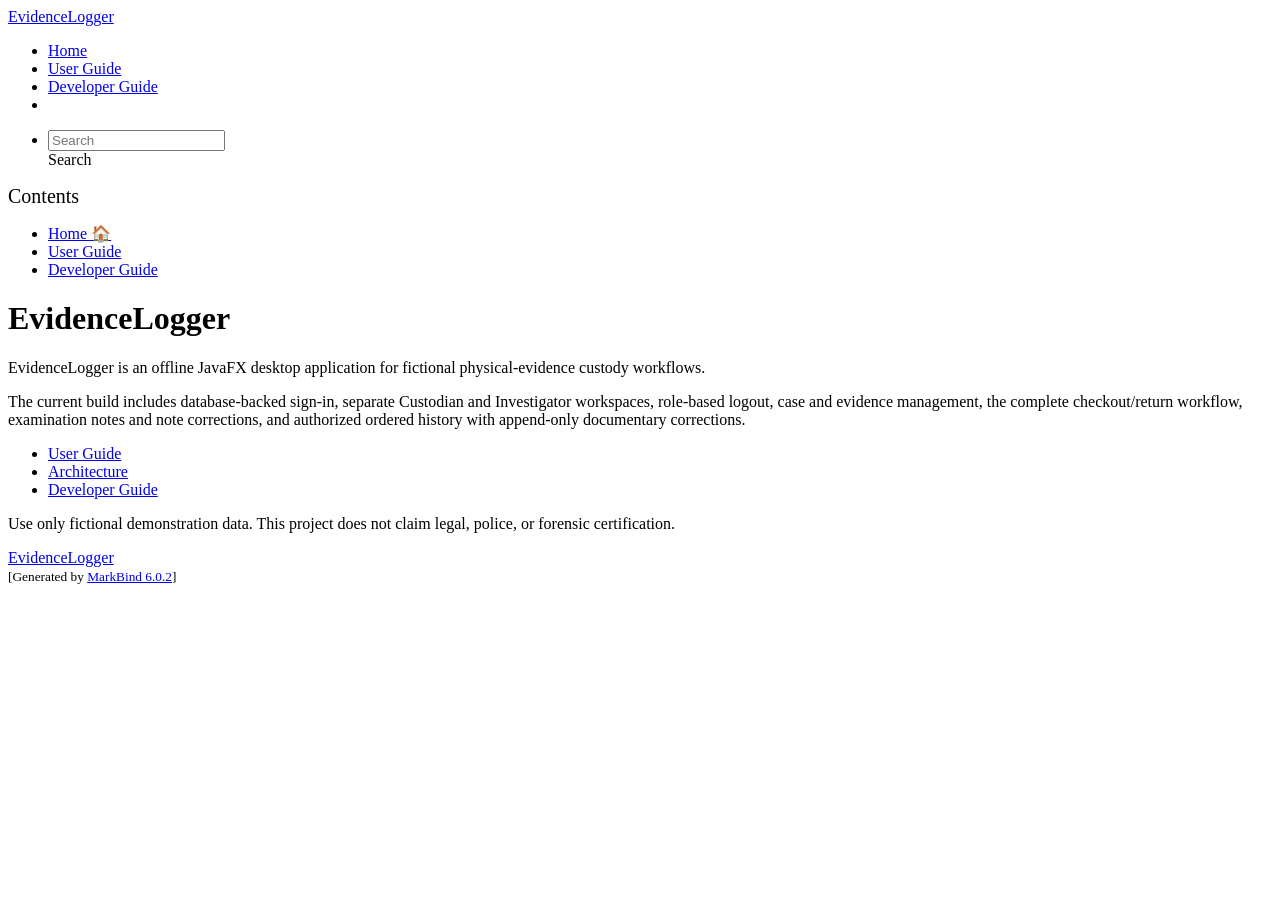
==== commit ef22e037: "deploy: 6787d90d3397c97fa1bf2b4bee3f4333ec516ec4" ====
--- a/index.html
+++ b/index.html
@@ -4,7 +4,7 @@
     <meta charset="utf-8">
     <meta http-equiv="X-UA-Compatible" content="IE=edge">
     <meta name="generator" content="MarkBind 6.0.2">
-    <meta name="viewport" content="width=device-width, initial-scale=1"><title>EvidenceLogger</title> <link rel="stylesheet" href="/CS3227-2610-MP2/markbind/css/bootstrap.min.css"> <link rel="stylesheet" href="/CS3227-2610-MP2/markbind/fontawesome/css/all.min.css"> <link rel="stylesheet" href="/CS3227-2610-MP2/markbind/glyphicons/css/bootstrap-glyphicons.min.css"><link rel="stylesheet" href="/CS3227-2610-MP2/markbind/css/codeblock-dark.min.css"><link rel="stylesheet" href="/CS3227-2610-MP2/markbind/css/markbind.min.css"><link rel="stylesheet" href="/CS3227-2610-MP2/plugins/markbind-plugin-anchors/markbind-plugin-anchors.css"><link rel="stylesheet" href="/CS3227-2610-MP2/plugins/markbind-plugin-tree/markbind-plugin-tree.css">
+    <meta name="viewport" content="width=device-width, initial-scale=1"><title>EvidenceLogger</title> <link rel="stylesheet" href="/CS3227-2610-MP2/markbind/css/bootstrap.min.css"> <link rel="stylesheet" href="/CS3227-2610-MP2/markbind/fontawesome/css/all.min.css"><link rel="stylesheet" href="/CS3227-2610-MP2/markbind/css/codeblock-dark.min.css"><link rel="stylesheet" href="/CS3227-2610-MP2/markbind/css/markbind.min.css"><link rel="stylesheet" href="/CS3227-2610-MP2/plugins/markbind-plugin-anchors/markbind-plugin-anchors.css"><link rel="stylesheet" href="/CS3227-2610-MP2/plugins/markbind-plugin-tree/markbind-plugin-tree.css">
     
   <link rel="stylesheet" href="/CS3227-2610-MP2/stylesheets/main.css">
 </head>
@@ -12,9 +12,7 @@
   const baseUrl = '/CS3227-2610-MP2'
 </script>
 <body  data-bs-spy="scroll" data-bs-target="#mb-page-nav" data-bs-offset="100" >
-<div id="app"><!--[--><header sticky><div data-v-2dc82f13><nav class="navbar navbar-expand-md d-print-none navbar-dark bg-dark" data-v-2dc82f13><div class="container-fluid" data-v-2dc82f13><div class="navbar-left" data-v-2dc82f13><!--[--><a href="/CS3227-2610-MP2/index.html" title="Home" class="navbar-brand">Your Logo</a><!--]--></div><div class="navbar-default" data-v-2dc82f13><ul class="navbar-nav me-auto mt-2 mt-lg-0" data-v-2dc82f13><!--[--> <li><a href="/CS3227-2610-MP2/contents/topic1.html" class="nav-link">Topic 1</a></li> <li><a href="/CS3227-2610-MP2/contents/topic2.html" class="nav-link">Topic 2</a></li> <li class="dropdown nav-link" data-v-154e37d3><!--[--><a role="button" class="dropdown-toggle nav-link" data-bs-toggle="dropdown" data-v-154e37d3><!--[-->Topic 3<!--]--><span data-v-154e37d3></span></a><!--]--><!--[--><ul class="dropdown-menu" data-v-154e37d3><!--[--> <li><a href="/CS3227-2610-MP2/contents/topic3a.html" class="dropdown-item">Topic 3a</a></li> <li><a href="/CS3227-2610-MP2/contents/topic3b.html" class="dropdown-item">Topic 3b</a></li><!--]--></ul><!--]--></li> <!--]--></ul></div><ul class="navbar-nav navbar-right" data-v-2dc82f13><!--[--><li><form class="navbar-form"><div style="position:relative;" class="dropdown" data-v-00e26d0a><!--[--><input value="" data-bs-toggle="dropdown" type="text" class="form-control" placeholder="Search" autocomplete="off" data-v-00e26d0a><div class="form-control placeholder-div-hidden" data-v-00e26d0a>Search</div><!--]--><ul class="dropdown-menu search-dropdown-menu dropdown-menu-hidden dropdown-menu-end" data-v-00e26d0a><!--[--><!--]--></ul></div></form></li><!--]--></ul></div></nav><div style="display:none;" class="lower-navbar-container" data-v-2dc82f13><!--[--><!----><!----><!--]--></div></div></header> <div id="flex-body"><nav id="site-nav" data-v-6b1b63d2><!--[--><div class="site-nav-top"><div class="fw-bold mb-2" style="font-size:1.25rem;">Contents</div></div> <div class="nav-component slim-scroll"><div class="site-nav-root"><!--[--><ul class="site-nav-list site-nav-list-root" data-v-6b1b63d2><!--[--><li><div class="site-nav-default-list-item site-nav-list-item-0" onclick="handleSiteNavClick(this)"><a href="/CS3227-2610-MP2/index.html">Home 🏠</a></div></li> <li><div class="site-nav-default-list-item site-nav-list-item-0" onclick="handleSiteNavClick(this)"><a href="/CS3227-2610-MP2/contents/topic1.html">Topic 1</a></div></li> <li><div class="site-nav-default-list-item site-nav-list-item-0" onclick="handleSiteNavClick(this)"><a href="/CS3227-2610-MP2/contents/topic2.html">Topic 2</a></div></li> <li><div class="site-nav-default-list-item site-nav-list-item-0" onclick="handleSiteNavClick(this)">Topic 3 
-
-<div class="site-nav-dropdown-btn-container"><i class="site-nav-dropdown-btn-icon site-nav-rotate-icon" onclick="handleSiteNavClick(this.parentNode.parentNode, false); event.stopPropagation();"><span class="glyphicon glyphicon-menu-down" aria-hidden="true"></span></i></div></div><ul class="site-nav-dropdown-container site-nav-dropdown-container-open site-nav-list"><li><div class="site-nav-default-list-item site-nav-list-item-1" onclick="handleSiteNavClick(this)"><a href="/CS3227-2610-MP2/contents/topic3a.html">Topic 3a</a></div></li> <li><div class="site-nav-default-list-item site-nav-list-item-1" onclick="handleSiteNavClick(this)"><a href="/CS3227-2610-MP2/contents/topic3b.html">Topic 3b</a></div></li></ul></li><!--]--><!--v-if--></ul><!--]--></div></div><!--]--><!--v-if--></nav> <div id="content-wrapper"><div data-v-ef898034><nav aria-label="breadcrumb" class="breadcrumb-divider" data-v-ef898034><ol class="breadcrumb" data-v-ef898034><li class="notlink breadcrumb-marker" data-v-ef898034> ››   </li><!--[--><!--]--></ol></nav></div> <h1 id="evidencelogger">EvidenceLogger<a class="fa fa-anchor" href="#evidencelogger" onclick="event.stopPropagation()"></a></h1> <p>EvidenceLogger is an offline JavaFX desktop application for fictional physical-evidence custody
+<div id="app"><!--[--><header sticky><div data-v-2dc82f13><nav class="navbar navbar-expand-md d-print-none navbar-dark bg-dark" data-v-2dc82f13><div class="container-fluid" data-v-2dc82f13><div class="navbar-left" data-v-2dc82f13><!--[--><a href="/CS3227-2610-MP2/index.html" title="Home" class="navbar-brand">EvidenceLogger</a><!--]--></div><div class="navbar-default" data-v-2dc82f13><ul class="navbar-nav me-auto mt-2 mt-lg-0" data-v-2dc82f13><!--[--> <li><a href="/CS3227-2610-MP2/index.html" class="nav-link">Home</a></li> <li><a href="/CS3227-2610-MP2/UserGuide.html" class="nav-link">User Guide</a></li> <li><a href="/CS3227-2610-MP2/DeveloperGuide.html" class="nav-link">Developer Guide</a></li> <li><a href="https://github.com/CS3227-2610-MP2-EvidenceLogger/CS3227-2610-MP2" class="nav-link"><span><span aria-hidden="true" class="fab fa-github"></span></span></a></li> <!--]--></ul></div><ul class="navbar-nav navbar-right" data-v-2dc82f13><!--[--><li><form class="navbar-form"><div style="position:relative;" class="dropdown" data-v-00e26d0a><!--[--><input value="" data-bs-toggle="dropdown" type="text" class="form-control" placeholder="Search" autocomplete="off" data-v-00e26d0a><div class="form-control placeholder-div-hidden" data-v-00e26d0a>Search</div><!--]--><ul class="dropdown-menu search-dropdown-menu dropdown-menu-hidden dropdown-menu-end" data-v-00e26d0a><!--[--><!--]--></ul></div></form></li><!--]--></ul></div></nav><div style="display:none;" class="lower-navbar-container" data-v-2dc82f13><!--[--><!----><!----><!--]--></div></div></header> <div id="flex-body"><nav id="site-nav" data-v-6b1b63d2><!--[--><div class="site-nav-top"><div class="fw-bold mb-2" style="font-size:1.25rem;">Contents</div></div> <div class="nav-component slim-scroll"><div class="site-nav-root"><!--[--><ul class="site-nav-list site-nav-list-root" data-v-6b1b63d2><!--[--><li><div class="site-nav-default-list-item site-nav-list-item-0" onclick="handleSiteNavClick(this)"><a href="/CS3227-2610-MP2/index.html">Home 🏠</a></div></li> <li><div class="site-nav-default-list-item site-nav-list-item-0" onclick="handleSiteNavClick(this)"><a href="/CS3227-2610-MP2/UserGuide.html">User Guide</a></div></li> <li><div class="site-nav-default-list-item site-nav-list-item-0" onclick="handleSiteNavClick(this)"><a href="/CS3227-2610-MP2/DeveloperGuide.html">Developer Guide</a></div></li><!--]--><!--v-if--></ul><!--]--></div></div><!--]--><!--v-if--></nav> <div id="content-wrapper"><h1 id="evidencelogger">EvidenceLogger<a class="fa fa-anchor" href="#evidencelogger" onclick="event.stopPropagation()"></a></h1> <p>EvidenceLogger is an offline JavaFX desktop application for fictional physical-evidence custody
 workflows.</p> <p>The current build includes database-backed sign-in, separate Custodian and Investigator workspaces,
 role-based logout, case and evidence management, the complete checkout/return workflow, examination
 notes and note corrections, and authorized ordered history with append-only documentary
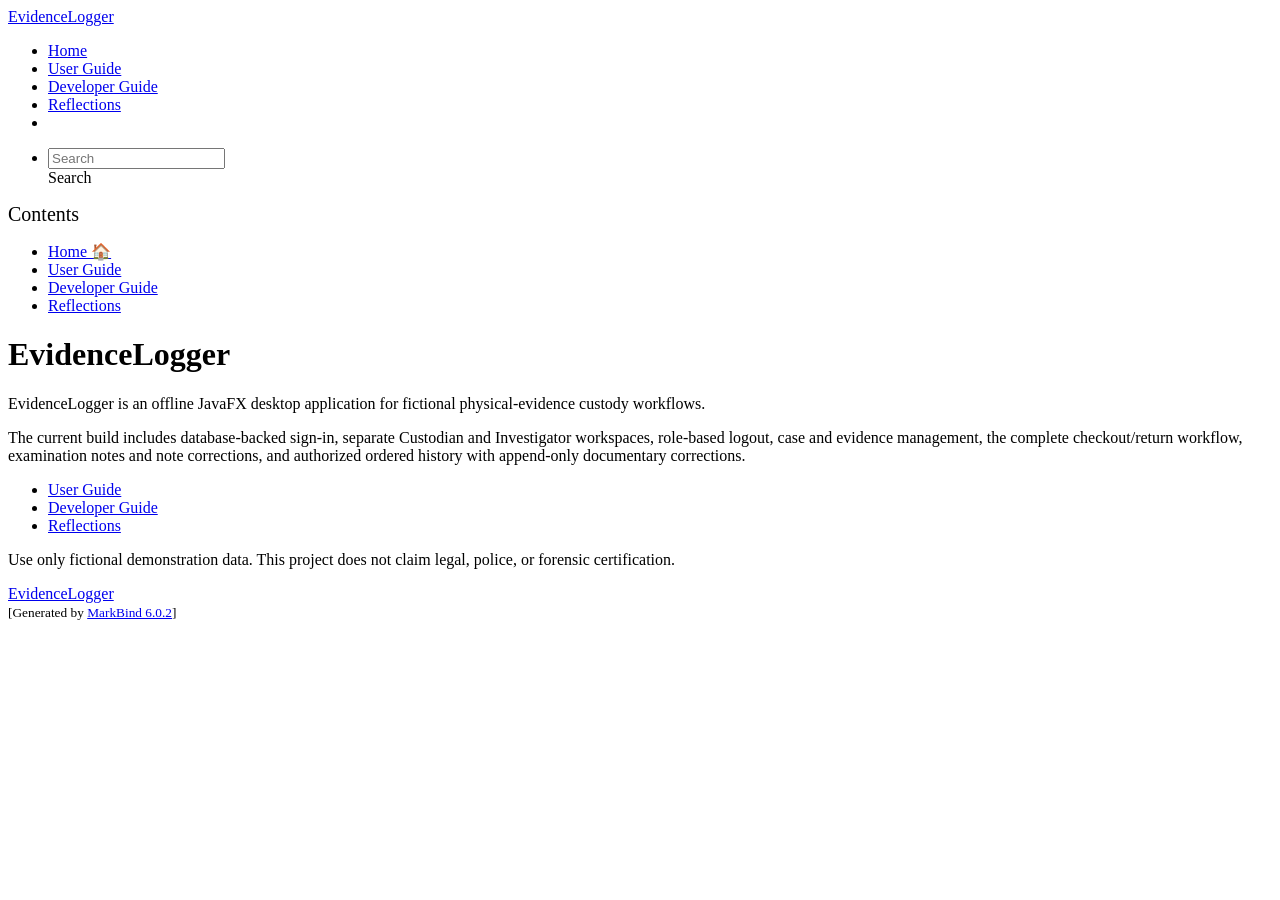
==== commit f6c6ff6c: "deploy: e076485e4c582f32b6d647ff3d9c7db0dc09b060" ====
--- a/index.html
+++ b/index.html
@@ -12,11 +12,11 @@
   const baseUrl = '/CS3227-2610-MP2'
 </script>
 <body  data-bs-spy="scroll" data-bs-target="#mb-page-nav" data-bs-offset="100" >
-<div id="app"><!--[--><header sticky><div data-v-2dc82f13><nav class="navbar navbar-expand-md d-print-none navbar-dark bg-dark" data-v-2dc82f13><div class="container-fluid" data-v-2dc82f13><div class="navbar-left" data-v-2dc82f13><!--[--><a href="/CS3227-2610-MP2/index.html" title="Home" class="navbar-brand">EvidenceLogger</a><!--]--></div><div class="navbar-default" data-v-2dc82f13><ul class="navbar-nav me-auto mt-2 mt-lg-0" data-v-2dc82f13><!--[--> <li><a href="/CS3227-2610-MP2/index.html" class="nav-link">Home</a></li> <li><a href="/CS3227-2610-MP2/UserGuide.html" class="nav-link">User Guide</a></li> <li><a href="/CS3227-2610-MP2/DeveloperGuide.html" class="nav-link">Developer Guide</a></li> <li><a href="https://github.com/CS3227-2610-MP2-EvidenceLogger/CS3227-2610-MP2" class="nav-link"><span><span aria-hidden="true" class="fab fa-github"></span></span></a></li> <!--]--></ul></div><ul class="navbar-nav navbar-right" data-v-2dc82f13><!--[--><li><form class="navbar-form"><div style="position:relative;" class="dropdown" data-v-00e26d0a><!--[--><input value="" data-bs-toggle="dropdown" type="text" class="form-control" placeholder="Search" autocomplete="off" data-v-00e26d0a><div class="form-control placeholder-div-hidden" data-v-00e26d0a>Search</div><!--]--><ul class="dropdown-menu search-dropdown-menu dropdown-menu-hidden dropdown-menu-end" data-v-00e26d0a><!--[--><!--]--></ul></div></form></li><!--]--></ul></div></nav><div style="display:none;" class="lower-navbar-container" data-v-2dc82f13><!--[--><!----><!----><!--]--></div></div></header> <div id="flex-body"><nav id="site-nav" data-v-6b1b63d2><!--[--><div class="site-nav-top"><div class="fw-bold mb-2" style="font-size:1.25rem;">Contents</div></div> <div class="nav-component slim-scroll"><div class="site-nav-root"><!--[--><ul class="site-nav-list site-nav-list-root" data-v-6b1b63d2><!--[--><li><div class="site-nav-default-list-item site-nav-list-item-0" onclick="handleSiteNavClick(this)"><a href="/CS3227-2610-MP2/index.html">Home 🏠</a></div></li> <li><div class="site-nav-default-list-item site-nav-list-item-0" onclick="handleSiteNavClick(this)"><a href="/CS3227-2610-MP2/UserGuide.html">User Guide</a></div></li> <li><div class="site-nav-default-list-item site-nav-list-item-0" onclick="handleSiteNavClick(this)"><a href="/CS3227-2610-MP2/DeveloperGuide.html">Developer Guide</a></div></li><!--]--><!--v-if--></ul><!--]--></div></div><!--]--><!--v-if--></nav> <div id="content-wrapper"><h1 id="evidencelogger">EvidenceLogger<a class="fa fa-anchor" href="#evidencelogger" onclick="event.stopPropagation()"></a></h1> <p>EvidenceLogger is an offline JavaFX desktop application for fictional physical-evidence custody
+<div id="app"><!--[--><header sticky><div data-v-2dc82f13><nav class="navbar navbar-expand-md d-print-none navbar-dark bg-dark" data-v-2dc82f13><div class="container-fluid" data-v-2dc82f13><div class="navbar-left" data-v-2dc82f13><!--[--><a href="/CS3227-2610-MP2/index.html" title="Home" class="navbar-brand">EvidenceLogger</a><!--]--></div><div class="navbar-default" data-v-2dc82f13><ul class="navbar-nav me-auto mt-2 mt-lg-0" data-v-2dc82f13><!--[--> <li><a href="/CS3227-2610-MP2/index.html" class="nav-link">Home</a></li> <li><a href="/CS3227-2610-MP2/UserGuide.html" class="nav-link">User Guide</a></li> <li><a href="/CS3227-2610-MP2/DeveloperGuide.html" class="nav-link">Developer Guide</a></li> <li><a href="/CS3227-2610-MP2/Reflections.html" class="nav-link">Reflections</a></li> <li><a href="https://github.com/CS3227-2610-MP2-EvidenceLogger/CS3227-2610-MP2" class="nav-link"><span><span aria-hidden="true" class="fab fa-github"></span></span></a></li> <!--]--></ul></div><ul class="navbar-nav navbar-right" data-v-2dc82f13><!--[--><li><form class="navbar-form"><div style="position:relative;" class="dropdown" data-v-00e26d0a><!--[--><input value="" data-bs-toggle="dropdown" type="text" class="form-control" placeholder="Search" autocomplete="off" data-v-00e26d0a><div class="form-control placeholder-div-hidden" data-v-00e26d0a>Search</div><!--]--><ul class="dropdown-menu search-dropdown-menu dropdown-menu-hidden dropdown-menu-end" data-v-00e26d0a><!--[--><!--]--></ul></div></form></li><!--]--></ul></div></nav><div style="display:none;" class="lower-navbar-container" data-v-2dc82f13><!--[--><!----><!----><!--]--></div></div></header> <div id="flex-body"><nav id="site-nav" data-v-6b1b63d2><!--[--><div class="site-nav-top"><div class="fw-bold mb-2" style="font-size:1.25rem;">Contents</div></div> <div class="nav-component slim-scroll"><div class="site-nav-root"><!--[--><ul class="site-nav-list site-nav-list-root" data-v-6b1b63d2><!--[--><li><div class="site-nav-default-list-item site-nav-list-item-0" onclick="handleSiteNavClick(this)"><a href="/CS3227-2610-MP2/index.html">Home 🏠</a></div></li> <li><div class="site-nav-default-list-item site-nav-list-item-0" onclick="handleSiteNavClick(this)"><a href="/CS3227-2610-MP2/UserGuide.html">User Guide</a></div></li> <li><div class="site-nav-default-list-item site-nav-list-item-0" onclick="handleSiteNavClick(this)"><a href="/CS3227-2610-MP2/DeveloperGuide.html">Developer Guide</a></div></li> <li><div class="site-nav-default-list-item site-nav-list-item-0" onclick="handleSiteNavClick(this)"><a href="/CS3227-2610-MP2/Reflections.html">Reflections</a></div></li><!--]--><!--v-if--></ul><!--]--></div></div><!--]--><!--v-if--></nav> <div id="content-wrapper"><h1 id="evidencelogger">EvidenceLogger<a class="fa fa-anchor" href="#evidencelogger" onclick="event.stopPropagation()"></a></h1> <p>EvidenceLogger is an offline JavaFX desktop application for fictional physical-evidence custody
 workflows.</p> <p>The current build includes database-backed sign-in, separate Custodian and Investigator workspaces,
 role-based logout, case and evidence management, the complete checkout/return workflow, examination
 notes and note corrections, and authorized ordered history with append-only documentary
-corrections.</p> <ul><li><a href="/CS3227-2610-MP2/UserGuide.html">User Guide</a></li> <li><a href="/CS3227-2610-MP2/Architecture.html">Architecture</a></li> <li><a href="/CS3227-2610-MP2/DeveloperGuide.html">Developer Guide</a></li></ul> <p>Use only fictional demonstration data. This project does not claim legal, police, or forensic
+corrections.</p> <ul><li><a href="/CS3227-2610-MP2/UserGuide.html">User Guide</a></li> <li><a href="/CS3227-2610-MP2/DeveloperGuide.html">Developer Guide</a></li> <li><a href="/CS3227-2610-MP2/Reflections.html">Reflections</a></li></ul> <p>Use only fictional demonstration data. This project does not claim legal, police, or forensic
 certification.</p></div> <nav id="page-nav" data-v-6b1b63d2><!--[--><div class="nav-component slim-scroll"><nav id="mb-page-nav" class="nav nav-pills flex-column my-0 small no-flex-wrap" data-v-6b1b63d2><!--[--><a class="nav-link py-1" href="#evidencelogger">EvidenceLogger‎</a><!--]--><!--v-if--></nav></div><!--]--><!--v-if--></nav> <div class="scroll-top-button fa-lg d-print-none" style="display:none;bottom:2%;right:2%;position:fixed;" aria-hidden="true"><!--[--><i class="fas fa-arrow-circle-up"></i><!--]--></div></div> <footer><div class="text-center"><small>[Generated by <a href="https://markbind.org/">MarkBind 6.0.2</a>]</small></div></footer><!--]--></div>
 </body><script src="/CS3227-2610-MP2/markbind/js/bootstrap-utility.min.js"></script>
 <script src="/CS3227-2610-MP2/markbind/js/polyfill.min.js"></script>
